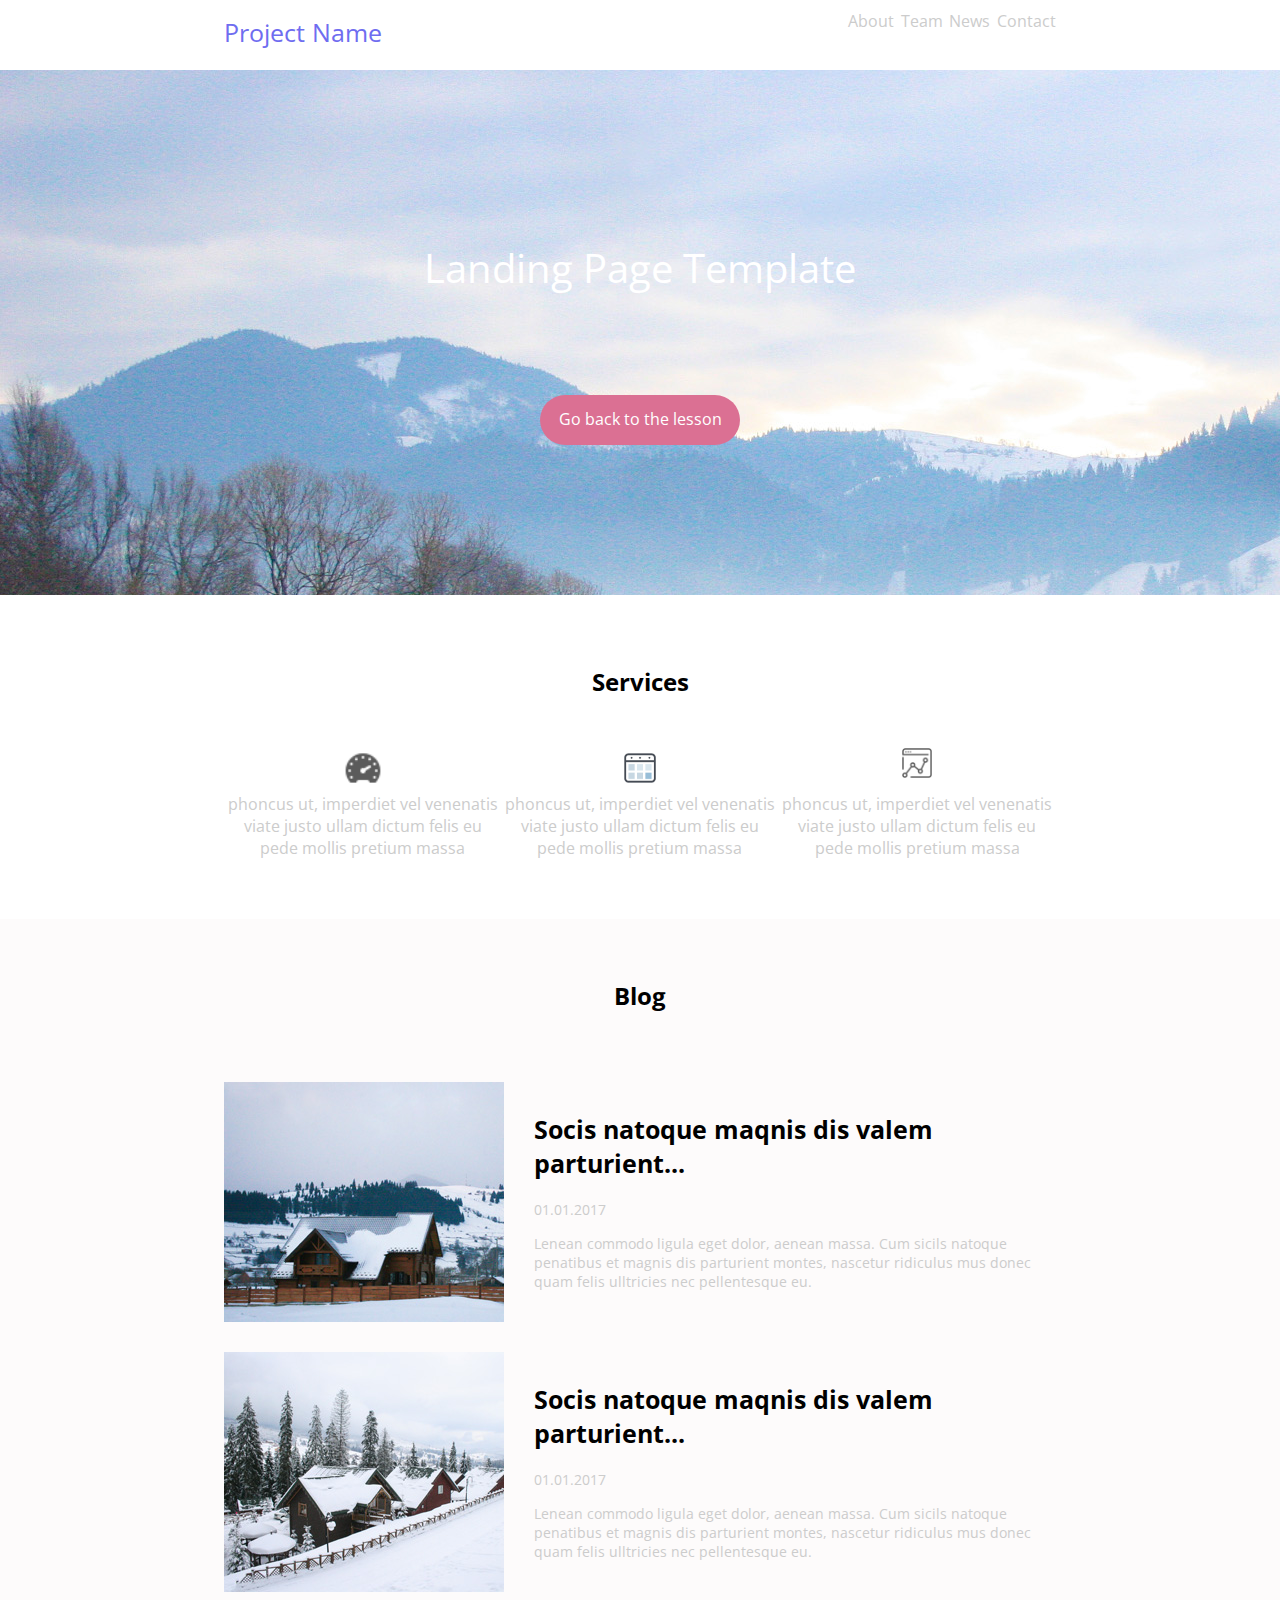
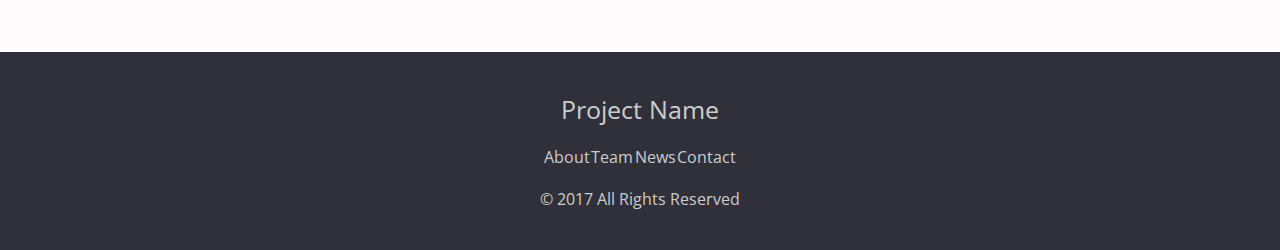
==== LR_9/index.html @ 19e8cf40 "Add files via upload" ====
<!DOCTYPE html>
<html lang="en">
<head>
    <meta charset="UTF-8">
    <meta http-equiv="X-UA-Compatible" content="IE=edge">
    <meta name="viewport" content="width=device-width, initial-scale=1.0">
    <link rel="stylesheet" href="./style.css">
    <link rel="preconnect" href="https://fonts.gstatic.com">
    <link href="https://fonts.googleapis.com/css2?family=Open+Sans:wght@300;400;600;700&display=swap" rel="stylesheet">
    <title>Landing Page</title>
</head>
<body>
    <!-- Header -->
    <header>

        <div class="topbar">
            <div class="pname">
                <div class="text-pname">Project Name</div>
            </div>

            <div class="menu">
                <div class="lio">About</div>
                <div class="lio">Team</div>
                <div class="lio">News</div>
                <div class="lio">Contact</div>
            </div>

        </div>

        <div class="main-header">
            <h1>Landing Page Template</h1>
            <div class="container-b">
                <div class="button-h">
                    <div class="text-button-h">Go back to the lesson</div>
                </div>
            </div>
                
        </div>
        
    </header>
    <!-- Header -->


    <!-- Main -->
    <main>
        

        <div class="up-main">
            
            <h2>Services</h2>
            
            <div class="container-m">
                    <div class="block">
                    <img src="./img/speedometer_30px.png" alt="">
                    <div class="text-s">phoncus ut, imperdiet vel venenatis viate
                        justo ullam dictum felis eu pede mollis
                        pretium massa
                    </div>
                </div>

                <div class="block">
                    <img src="./img/calendar_64px.png" alt="">
                    <div class="text-t">phoncus ut, imperdiet vel venenatis viate
                        justo ullam dictum felis eu pede mollis
                        pretium massa
                    </div>
                </div>

                <div class="block">
                    <img src="./img/web_analytics_64px.png" alt="" class="last">
                    <div class="text-a">phoncus ut, imperdiet vel venenatis viate
                        justo ullam dictum felis eu pede mollis
                        pretium massa
                    </div>
                </div>
            </div>
        </div>
            

        <div class="down-main">

            <h2 class="log">Blog</h2>

            <div class="house">
                <img src="./img/img1.jpg" alt="" class="house-img">
                <div class="about-h">
                    <h3>Socis natoque maqnis dis valem parturient...</h3>
                    <p>01.01.2017</p>
                    <p>Lenean commodo ligula eget dolor, aenean massa. Cum sicils natoque penatibus et magnis dis
                        parturient montes, nascetur ridiculus mus donec quam felis ulltricies nec pellentesque eu.
                    </p>
                </div>
            </div>

            <div class="house">
                <img src="./img/img2.jpg" alt="" class="house-img">
                <div class="about-h">
                    <h3>Socis natoque maqnis dis valem parturient...</h3>
                    <p>01.01.2017</p>
                    <p>Lenean commodo ligula eget dolor, aenean massa. Cum sicils natoque penatibus et magnis dis
                        parturient montes, nascetur ridiculus mus donec quam felis ulltricies nec pellentesque eu.
                    </p>
                </div>
            </div>
        </div>
    </main>
    <!-- Main -->

    <!-- Footer -->
    <footer>

        <div class="up-f">Project Name</div>

        <div class="middle-f">
            <div class="liu">About</div>
            <div class="liu">Team</div>
            <div class="liu">News</div>
            <div class="liu">Contact</div>
        </div>

        <div class="bottom-f">&#169 2017 All Rights Reserved</div>
    </footer>
    <!-- Footer -->
</body>
</html>
---- LR_9/style.css ----
* {
    margin: 0;
    padding: 0;
}

body {
    font-family: 'Open Sans', sans-serif;
}


/* Header */
.topbar {
    width: 65%;
    height: 70px;
    margin: 0 auto;
    display: flex;
    justify-content: space-between;
}

.pname {
    color: rgb(111, 109, 240);
    font-size: 25px;
    margin-top: 15px;
}

.menu {
    margin-top: 10px;
    display: flex;
    color: #ccc;
    width: 25%;
    justify-content: space-between;
}



.main-header {
    background-image: url(./img/bg_top.jpg);
    width: 100%;
    align-items: center;
}

h1 {
    padding-top: 170px;
    padding-bottom: 100px;
    text-align: center;
    color: white;
    font-weight: 400;
    font-size: 40px;
}

.container-b {
    padding-bottom: 150px;
    align-items: center;
}

.button-h {
    margin: 0 auto;
    width: 200px;
    height: 50px;
    color: white;
    background-color: palevioletred;
    border-radius: 30px;
    text-align: center;
}

.text-button-h {
   padding-top: 13px;
}
/* Header */


.up-main h2{
    margin-top: 70px;
    margin-bottom: 50px;
    text-align: center;
}

.container-m {
    display: flex;
    width: 65%;
    margin: 0 auto;
    padding-bottom: 60px;
    justify-content: space-between;
}

.block {
    align-items: center;
    text-align: center;
    color: #ccc;
}

img {
    width: 40px;
}

.last {
    width: 30px;
    margin-bottom: 10px;
}

.down-main {
    background-color: rgb(253, 251, 251);
    padding-bottom: 60px;
}

.down-main h2 {
    padding-top: 60px;
    padding-bottom: 70px;
    text-align: center;
}

.house {
    width: 65%;
    margin: 0 auto;
    display: flex;
}

.house:nth-last-child(2){
    margin-bottom: 30px;
}

.house-img {
    width: 280px;
    height: 240px;
}

.about-h {
    margin-left: 30px;
}

h3 {
    margin-top: 30px;
    margin-bottom: 20px;
    font-size: 25px;
}

.house p {
    margin-bottom: 15px;
    color: #ccc;
    font-size: 14px;
}
 
/* Main */


/* Footer */

footer {
    background-color: rgb(48, 48, 58);
    color: #ccc;
    text-align: center;
    align-items: center;
}

.up-f {
    text-align: center;

    font-size: 25px;
    padding-top: 40px;
    padding-bottom: 20px;
}

.middle-f {
    display: flex;
    margin: 0 auto;
    width: 15%;
    justify-content: space-between;
}

.bottom-f {
    margin-top: 20px;
    padding-bottom: 40px;
}

/* Footer */
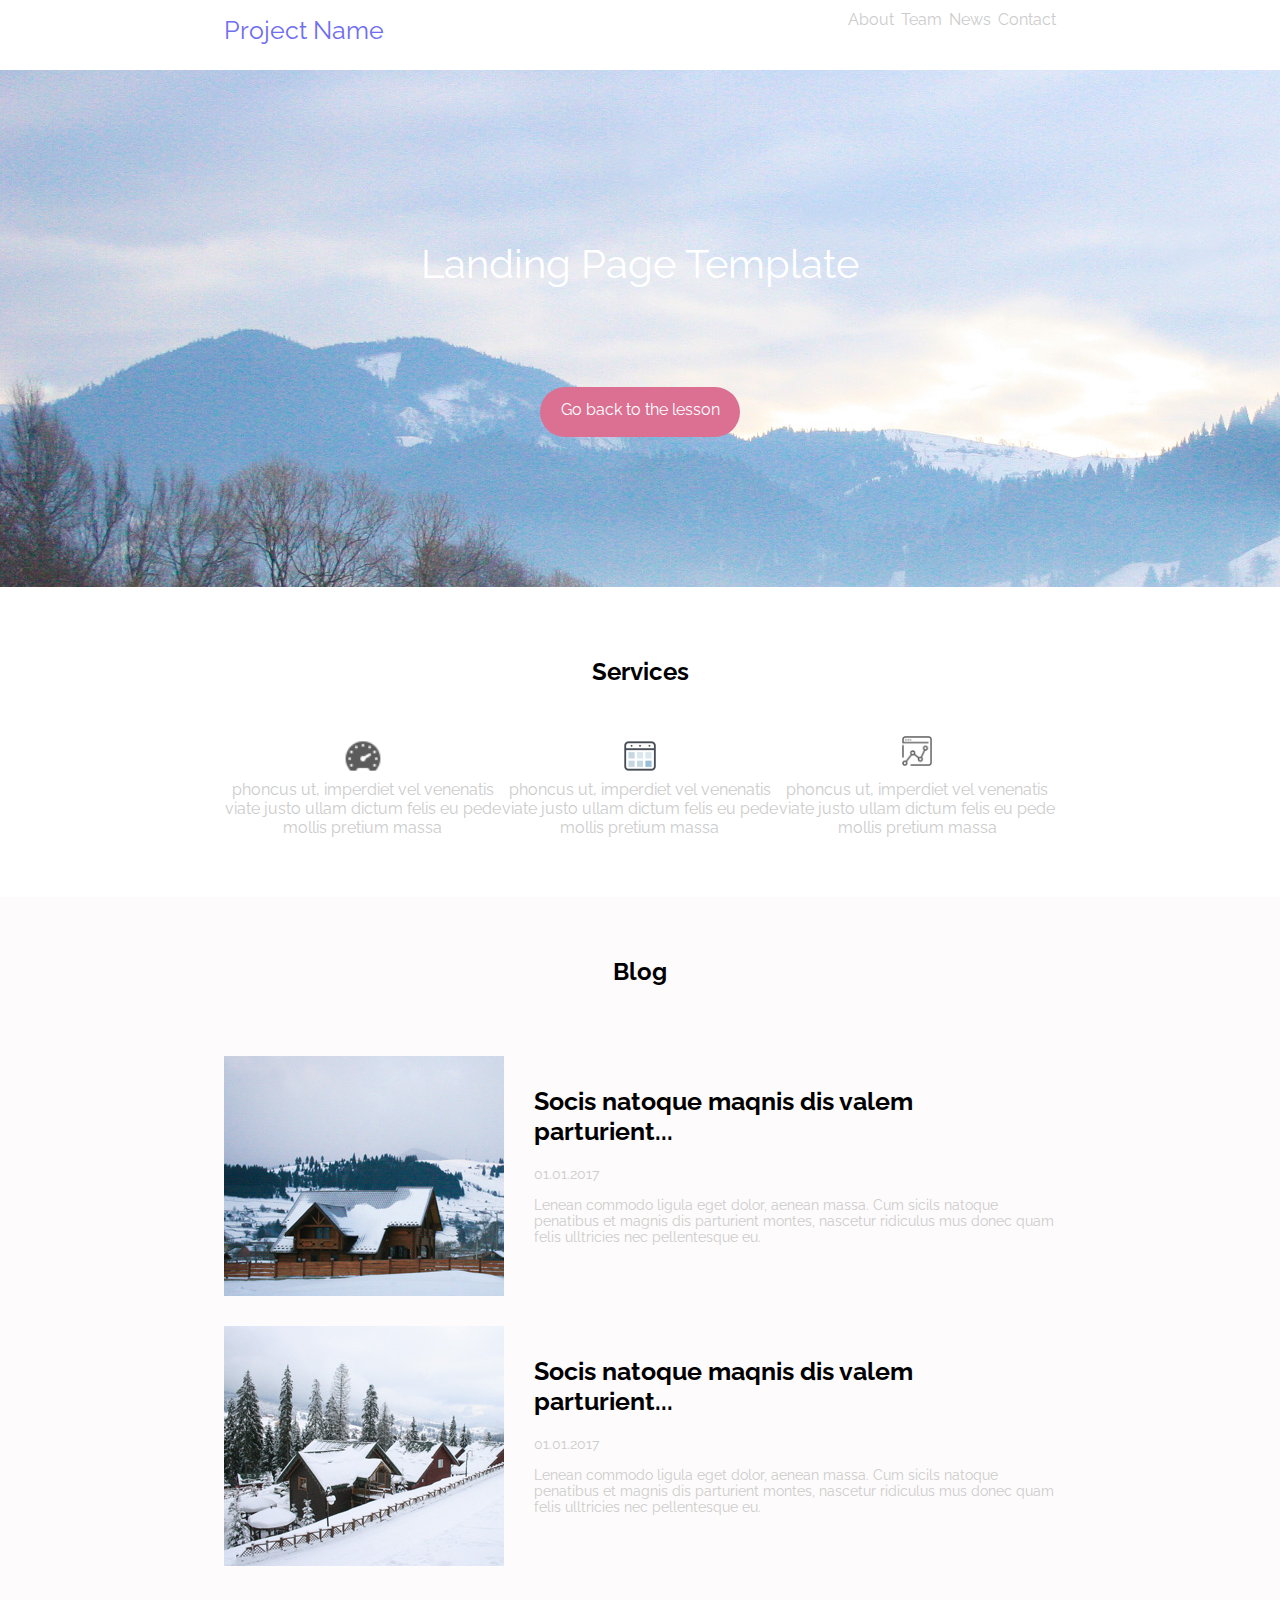
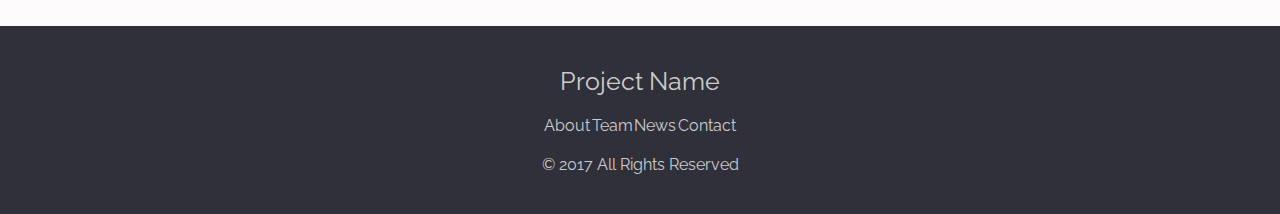
==== commit 64890fb7: "Add files via upload" ====
--- a/LR_9/index.html
+++ b/LR_9/index.html
@@ -6,7 +6,7 @@
     <meta name="viewport" content="width=device-width, initial-scale=1.0">
     <link rel="stylesheet" href="./style.css">
     <link rel="preconnect" href="https://fonts.gstatic.com">
-    <link href="https://fonts.googleapis.com/css2?family=Open+Sans:wght@300;400;600;700&display=swap" rel="stylesheet">
+    <link href="https://fonts.googleapis.com/css2?family=Raleway:wght@300;400;500;600;700&display=swap" rel="stylesheet">
     <title>Landing Page</title>
 </head>
 <body>
--- a/LR_9/style.css
+++ b/LR_9/style.css
@@ -4,7 +4,7 @@
 }
 
 body {
-    font-family: 'Open Sans', sans-serif;
+    font-family: 'Raleway', sans-serif;
 }
 
 
